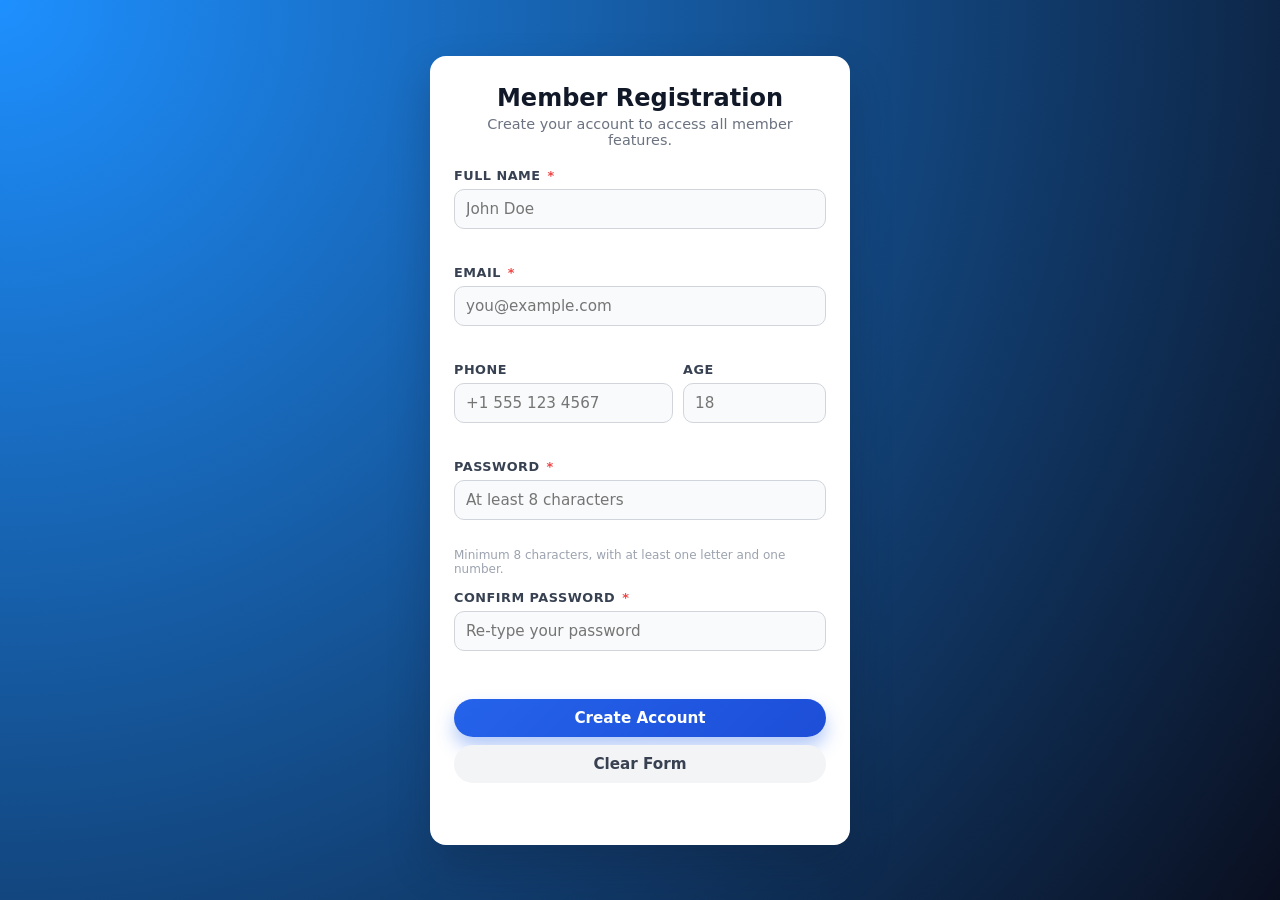
==== login.html @ 59b72997 "login page add" ====
<!DOCTYPE html>
<html lang="en">
  <head>
    <meta charset="UTF-8" />
    <meta name="viewport" content="width=device-width, initial-scale=1.0" />
    <title>Member Registration</title>
    <style>
      * {
        box-sizing: border-box;
        margin: 0;
        padding: 0;
        font-family: system-ui, -apple-system, BlinkMacSystemFont, "Segoe UI",
          sans-serif;
      }

      body {
        min-height: 100vh;
        display: flex;
        align-items: center;
        justify-content: center;
        background: radial-gradient(circle at top left, #1e90ff, #0a0f1f);
        color: #111827;
        padding: 16px;
      }

      .card {
        width: 100%;
        max-width: 420px;
        background: #ffffff;
        border-radius: 16px;
        box-shadow: 0 20px 40px rgba(15, 23, 42, 0.25);
        padding: 28px 24px 24px;
      }

      .card-header {
        margin-bottom: 20px;
        text-align: center;
      }

      .card-title {
        font-size: 1.5rem;
        font-weight: 700;
        color: #111827;
        margin-bottom: 4px;
      }

      .card-subtitle {
        font-size: 0.9rem;
        color: #6b7280;
      }

      form {
        display: flex;
        flex-direction: column;
        gap: 14px;
      }

      .field {
        display: flex;
        flex-direction: column;
        gap: 6px;
      }

      label {
        font-size: 0.8rem;
        font-weight: 600;
        color: #374151;
        text-transform: uppercase;
        letter-spacing: 0.04em;
      }

      .required {
        color: #ef4444;
        margin-left: 2px;
      }

      input {
        padding: 10px 11px;
        border-radius: 10px;
        border: 1px solid #d1d5db;
        font-size: 0.95rem;
        outline: none;
        transition: border-color 0.15s ease, box-shadow 0.15s ease,
          background-color 0.15s ease;
        background-color: #f9fafb;
      }

      input:focus {
        border-color: #2563eb;
        box-shadow: 0 0 0 1px rgba(37, 99, 235, 0.15);
        background-color: #ffffff;
      }

      input.error {
        border-color: #ef4444;
        background-color: #fef2f2;
      }

      .error-message {
        min-height: 16px;
        font-size: 0.75rem;
        color: #b91c1c;
      }

      .hint {
        font-size: 0.75rem;
        color: #9ca3af;
      }

      .row {
        display: flex;
        gap: 10px;
      }

      .row .field {
        flex: 1;
      }

      .actions {
        margin-top: 12px;
        display: flex;
        flex-direction: column;
        gap: 8px;
      }

      button {
        border: none;
        border-radius: 999px;
        padding: 10px 16px;
        font-size: 0.95rem;
        font-weight: 600;
        cursor: pointer;
        transition: background-color 0.15s ease, transform 0.05s ease,
          box-shadow 0.15s ease;
      }

      .btn-primary {
        background: linear-gradient(135deg, #2563eb, #1d4ed8);
        color: #ffffff;
        box-shadow: 0 10px 18px rgba(37, 99, 235, 0.35);
      }

      .btn-primary:hover {
        background: linear-gradient(135deg, #1d4ed8, #1e40af);
        transform: translateY(-1px);
        box-shadow: 0 14px 24px rgba(37, 99, 235, 0.45);
      }

      .btn-primary:active {
        transform: translateY(0);
        box-shadow: 0 8px 16px rgba(37, 99, 235, 0.35);
      }

      .btn-secondary {
        background-color: #f3f4f6;
        color: #374151;
      }

      .btn-secondary:hover {
        background-color: #e5e7eb;
      }

      .form-message {
        margin-top: 6px;
        font-size: 0.85rem;
        text-align: center;
        min-height: 18px;
      }

      .form-message.success {
        color: #15803d;
      }

      .form-message.error {
        color: #b91c1c;
      }

      @media (max-width: 480px) {
        .card {
          padding: 22px 18px 18px;
        }
      }
    </style>
  </head>
  <body>
    <div class="card">
      <div class="card-header">
        <h1 class="card-title">Member Registration</h1>
        <p class="card-subtitle">
          Create your account to access all member features.
        </p>
      </div>

      <form id="registrationForm" novalidate>
        <div class="field">
          <label for="fullName"
            >Full Name <span class="required">*</span></label
          >
          <input
            type="text"
            id="fullName"
            name="fullName"
            placeholder="John Doe"
            autocomplete="name"
          />
          <div class="error-message" id="fullNameError"></div>
        </div>

        <div class="field">
          <label for="email"
            >Email <span class="required">*</span></label
          >
          <input
            type="email"
            id="email"
            name="email"
            placeholder="you@example.com"
            autocomplete="email"
          />
          <div class="error-message" id="emailError"></div>
        </div>

        <div class="row">
          <div class="field">
            <label for="phone">Phone</label>
            <input
              type="tel"
              id="phone"
              name="phone"
              placeholder="+1 555 123 4567"
              autocomplete="tel"
            />
            <div class="error-message" id="phoneError"></div>
          </div>

          <div class="field">
            <label for="age">Age</label>
            <input
              type="number"
              id="age"
              name="age"
              min="13"
              max="100"
              placeholder="18"
            />
            <div class="error-message" id="ageError"></div>
          </div>
        </div>

        <div class="field">
          <label for="password"
            >Password <span class="required">*</span></label
          >
          <input
            type="password"
            id="password"
            name="password"
            placeholder="At least 8 characters"
            autocomplete="new-password"
          />
          <div class="error-message" id="passwordError"></div>
          <div class="hint">
            Minimum 8 characters, with at least one letter and one number.
          </div>
        </div>

        <div class="field">
          <label for="confirmPassword"
            >Confirm Password <span class="required">*</span></label
          >
          <input
            type="password"
            id="confirmPassword"
            name="confirmPassword"
            placeholder="Re-type your password"
            autocomplete="new-password"
          />
          <div class="error-message" id="confirmPasswordError"></div>
        </div>

        <div class="actions">
          <button type="submit" class="btn-primary">Create Account</button>
          <button type="button" class="btn-secondary" id="resetButton">
            Clear Form
          </button>
        </div>

        <div id="formMessage" class="form-message"></div>
      </form>
    </div>

    <script>
      const form = document.getElementById("registrationForm");
      const resetButton = document.getElementById("resetButton");
      const formMessage = document.getElementById("formMessage");

      const fields = {
        fullName: document.getElementById("fullName"),
        email: document.getElementById("email"),
        phone: document.getElementById("phone"),
        age: document.getElementById("age"),
        password: document.getElementById("password"),
        confirmPassword: document.getElementById("confirmPassword"),
      };

      const errors = {
        fullName: document.getElementById("fullNameError"),
        email: document.getElementById("emailError"),
        phone: document.getElementById("phoneError"),
        age: document.getElementById("ageError"),
        password: document.getElementById("passwordError"),
        confirmPassword: document.getElementById("confirmPasswordError"),
      };

      function setError(fieldName, message) {
        const input = fields[fieldName];
        const errorEl = errors[fieldName];
        if (!input || !errorEl) return;
        input.classList.add("error");
        errorEl.textContent = message || "";
      }

      function clearError(fieldName) {
        const input = fields[fieldName];
        const errorEl = errors[fieldName];
        if (!input || !errorEl) return;
        input.classList.remove("error");
        errorEl.textContent = "";
      }

      function validateName() {
        const value = fields.fullName.value.trim();
        clearError("fullName");

        if (!value) {
          setError("fullName", "Full name is required.");
          return false;
        }

        if (value.length < 2) {
          setError("fullName", "Name must be at least 2 characters.");
          return false;
        }

        return true;
      }

      function validateEmail() {
        const value = fields.email.value.trim();
        clearError("email");

        if (!value) {
          setError("email", "Email is required.");
          return false;
        }

        const emailPattern =
          /^[a-zA-Z0-9._%+-]+@[a-zA-Z0-9.-]+\.[a-zA-Z]{2,}$/;
        if (!emailPattern.test(value)) {
          setError("email", "Please enter a valid email address.");
          return false;
        }

        return true;
      }

      function validatePhone() {
        const value = fields.phone.value.trim();
        clearError("phone");

        if (!value) {
          return true;
        }

        const digits = value.replace(/\\D/g, "");
        if (digits.length < 7) {
          setError("phone", "Please enter a valid phone number.");
          return false;
        }

        return true;
      }

      function validateAge() {
        const value = fields.age.value.trim();
        clearError("age");

        if (!value) {
          return true;
        }

        const age = Number(value);
        if (Number.isNaN(age) || age < 13 || age > 100) {
          setError("age", "Age must be between 13 and 100.");
          return false;
        }

        return true;
      }

      function validatePassword() {
        const value = fields.password.value;
        clearError("password");

        if (!value) {
          setError("password", "Password is required.");
          return false;
        }

        if (value.length < 8) {
          setError("password", "Password must be at least 8 characters.");
          return false;
        }

        const letterPattern = /[A-Za-z]/;
        const numberPattern = /[0-9]/;
        if (!letterPattern.test(value) || !numberPattern.test(value)) {
          setError(
            "password",
            "Password must include at least one letter and one number."
          );
          return false;
        }

        return true;
      }

      function validateConfirmPassword() {
        const password = fields.password.value;
        const confirm = fields.confirmPassword.value;
        clearError("confirmPassword");

        if (!confirm) {
          setError("confirmPassword", "Please confirm your password.");
          return false;
        }

        if (password !== confirm) {
          setError("confirmPassword", "Passwords do not match.");
          return false;
        }

        return true;
      }

      function validateForm() {
        formMessage.textContent = "";
        formMessage.classList.remove("success", "error");

        const isNameValid = validateName();
        const isEmailValid = validateEmail();
        const isPhoneValid = validatePhone();
        const isAgeValid = validateAge();
        const isPasswordValid = validatePassword();
        const isConfirmPasswordValid = validateConfirmPassword();

        return (
          isNameValid &&
          isEmailValid &&
          isPhoneValid &&
          isAgeValid &&
          isPasswordValid &&
          isConfirmPasswordValid
        );
      }

      Object.keys(fields).forEach((key) => {
        const input = fields[key];
        input.addEventListener("input", () => {
          if (input.classList.contains("error")) {
            switch (key) {
              case "fullName":
                validateName();
                break;
              case "email":
                validateEmail();
                break;
              case "phone":
                validatePhone();
                break;
              case "age":
                validateAge();
                break;
              case "password":
                validatePassword();
                validateConfirmPassword();
                break;
              case "confirmPassword":
                validateConfirmPassword();
                break;
            }
          }
        });
      });

      form.addEventListener("submit", (event) => {
        event.preventDefault();

        Object.keys(fields).forEach((key) => clearError(key));

        const isValid = validateForm();

        if (!isValid) {
          formMessage.textContent =
            "Please fix the highlighted fields and try again.";
          formMessage.classList.remove("success");
          formMessage.classList.add("error");
          return;
        }

        formMessage.textContent = "Registration successful! Welcome aboard.";
        formMessage.classList.remove("error");
        formMessage.classList.add("success");

        const formData = {
          fullName: fields.fullName.value.trim(),
          email: fields.email.value.trim(),
          phone: fields.phone.value.trim(),
          age: fields.age.value.trim(),
        };

        console.log("Member registered:", formData);
      });

      resetButton.addEventListener("click", () => {
        form.reset();
        Object.keys(fields).forEach((key) => clearError(key));
        formMessage.textContent = "";
        formMessage.classList.remove("success", "error");
      });
    </script>
  </body>
</html>
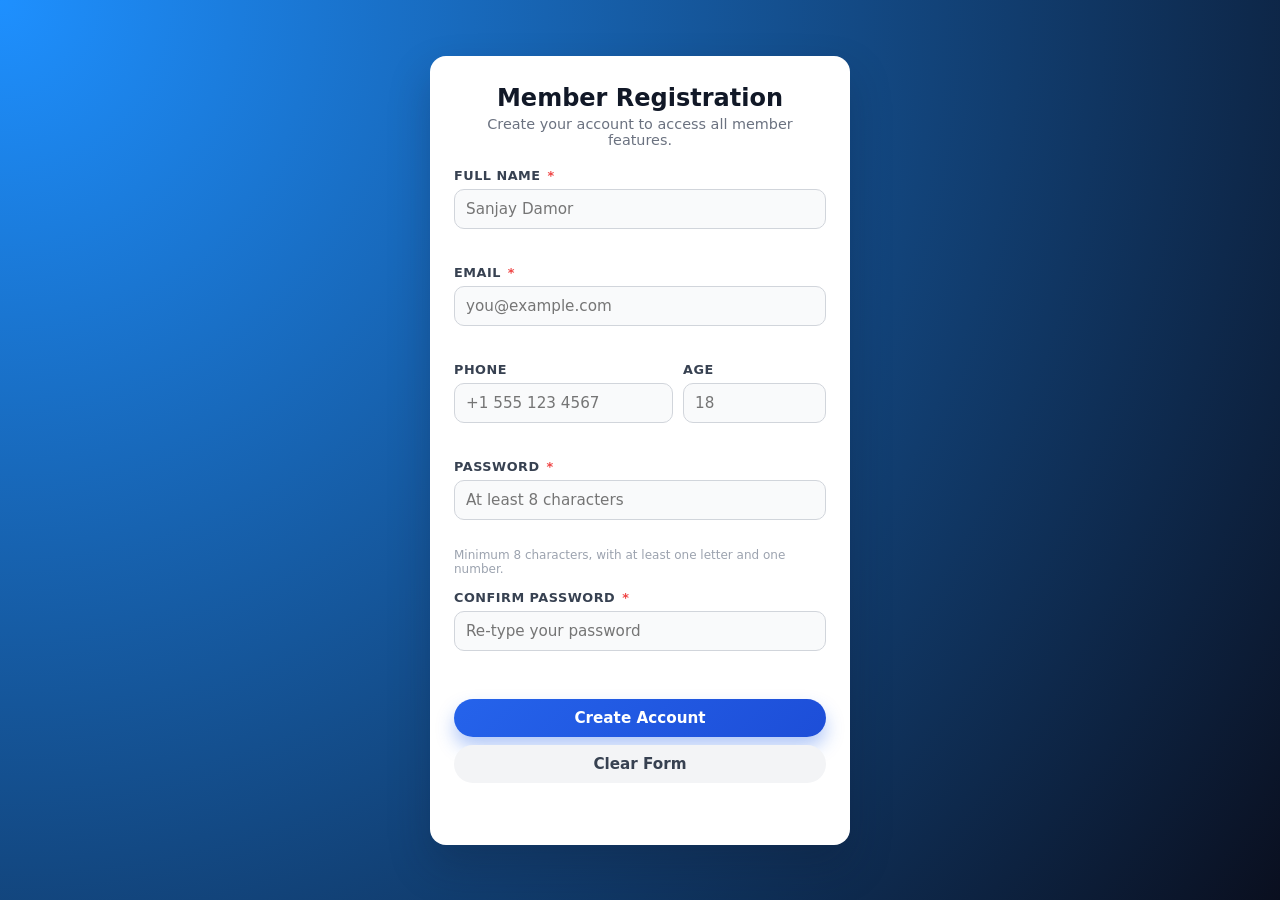
==== commit a32f018f: "version 1" ====
--- a/login.html
+++ b/login.html
@@ -191,7 +191,7 @@
         </p>
       </div>
 
-      <form id="registrationForm" novalidate>
+<form id="registrationForm" action="RegisterServlet" method="post">
         <div class="field">
           <label for="fullName"
             >Full Name <span class="required">*</span></label
@@ -200,7 +200,7 @@
             type="text"
             id="fullName"
             name="fullName"
-            placeholder="John Doe"
+            placeholder="Sanjay Damor"
             autocomplete="name"
           />
           <div class="error-message" id="fullNameError"></div>
@@ -494,7 +494,18 @@
       });
 
       form.addEventListener("submit", (event) => {
-        event.preventDefault();
+
+    Object.keys(fields).forEach((key) => clearError(key));
+
+    const isValid = validateForm();
+
+    if (!isValid) {
+        event.preventDefault();   // only stop if invalid
+        formMessage.textContent =
+          "Please fix the highlighted fields and try again.";
+        formMessage.classList.add("error");
+    }
+});
 
         Object.keys(fields).forEach((key) => clearError(key));
 
@@ -520,7 +531,7 @@
         };
 
         console.log("Member registered:", formData);
-      });
+      
 
       resetButton.addEventListener("click", () => {
         form.reset();
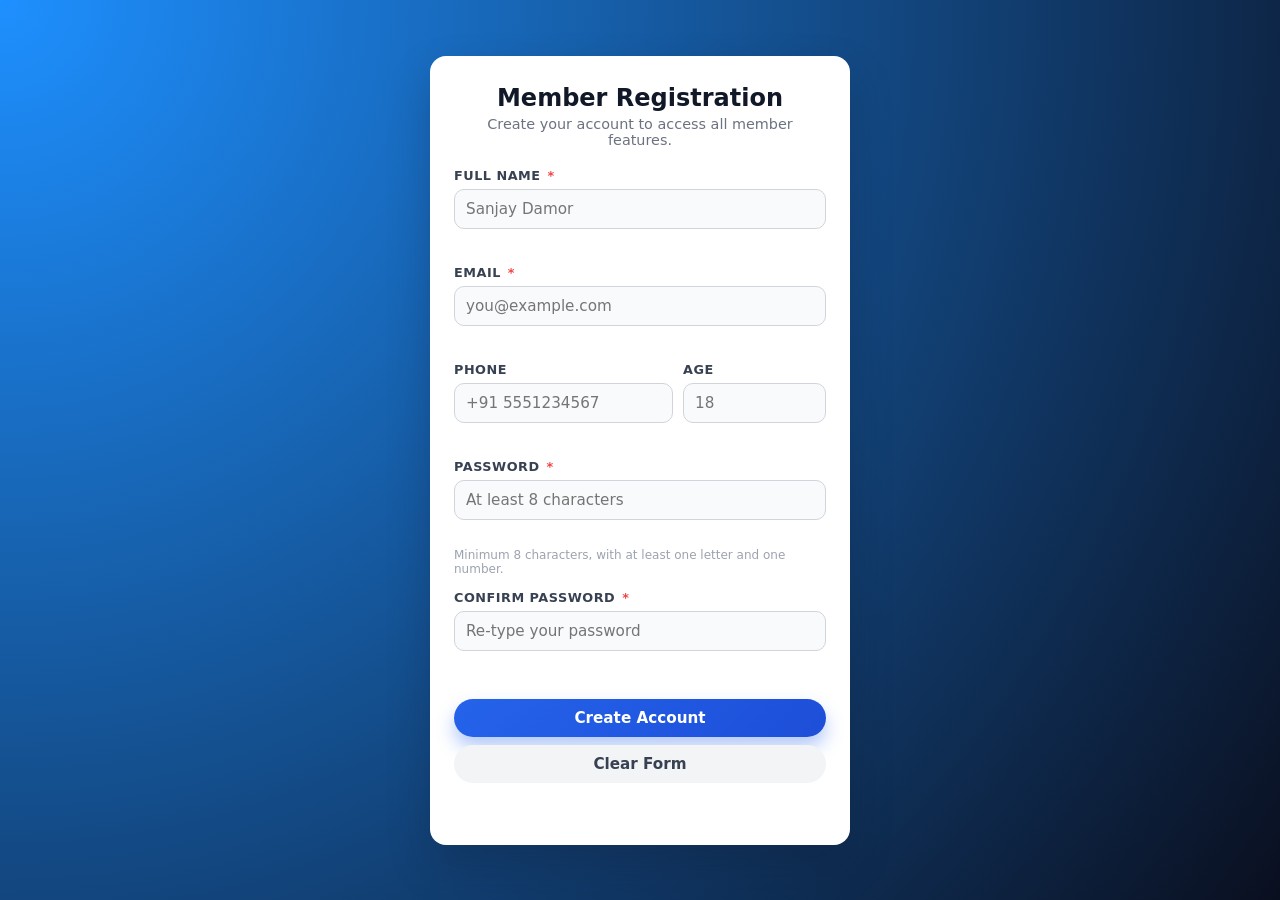
==== commit c42c6269: "new" ====
--- a/login.html
+++ b/login.html
@@ -227,7 +227,7 @@
               type="tel"
               id="phone"
               name="phone"
-              placeholder="+1 555 123 4567"
+              placeholder="+91 5551234567"
               autocomplete="tel"
             />
             <div class="error-message" id="phoneError"></div>
